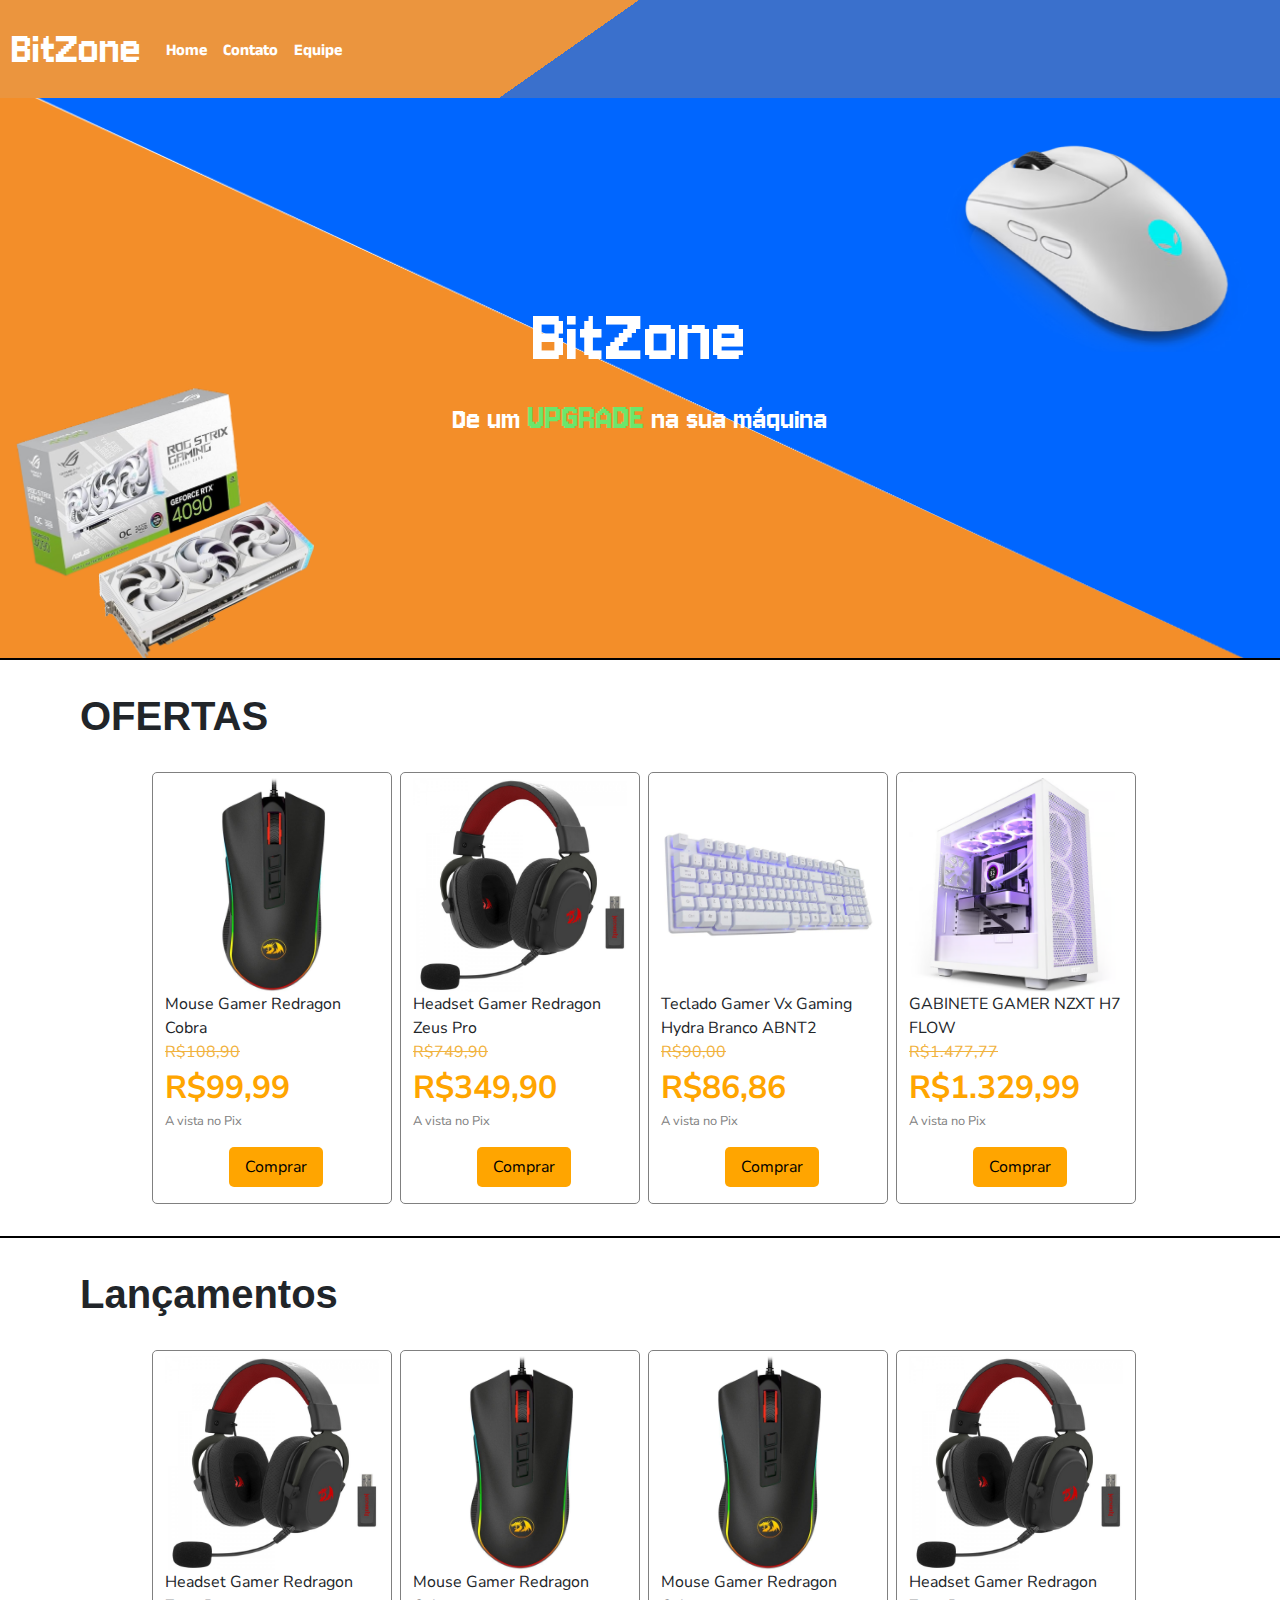
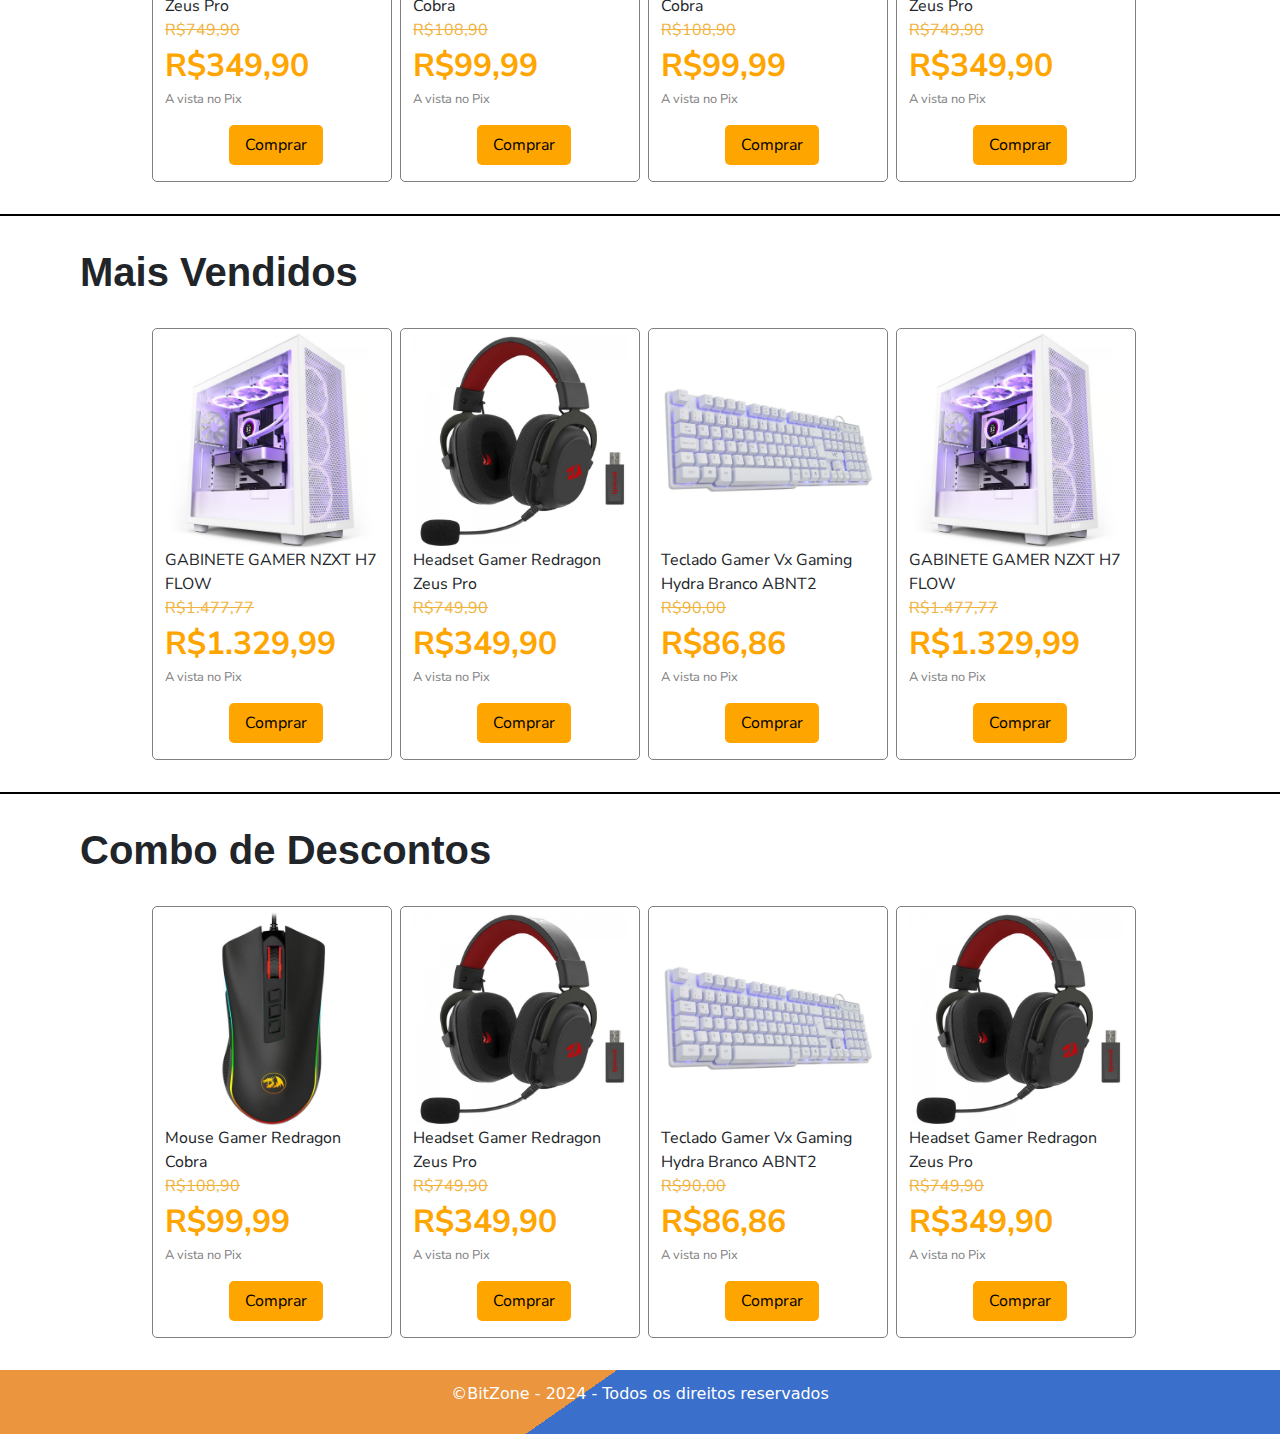
==== index.html @ baf4bfa4 "Add files via upload" ====
<!DOCTYPE html>
<html lang="en">
<head>
    <meta charset="UTF-8">
    <meta name="viewport" content="width=device-width, initial-scale=1.0">
    <title>Home</title>
    <link rel="preconnect" href="https://fonts.googleapis.com">
    <link rel="preconnect" href="https://fonts.gstatic.com" crossorigin>
    <link href="https://fonts.googleapis.com/css2?family=Jersey+25&family=New+Amsterdam&display=swap" rel="stylesheet">
    <link href="https://cdn.jsdelivr.net/npm/bootstrap@5.3.3/dist/css/bootstrap.min.css" rel="stylesheet" integrity="sha384-QWTKZyjpPEjISv5WaRU9OFeRpok6YctnYmDr5pNlyT2bRjXh0JMhjY6hW+ALEwIH" crossorigin="anonymous">
    <link href="https://fonts.googleapis.com/css2?family=Anek+Devanagari:wght@100..800&family=Jersey+10&family=Nunito+Sans:ital,opsz,wght@0,6..12,200..1000;1,6..12,200..1000&display=swap" rel="stylesheet">
    <link rel="stylesheet" href="./assets/css/pages/index.css">
</head>
<body>
    <header>
        <nav class="navbar navbar-expand-lg bg-body-tertiary cabecalho">
            <div class="container-fluid">
                <a class="navbar-brand" href="#">BitZone</a>
                <button class="navbar-toggler" type="button" data-bs-toggle="collapse" data-bs-target="#navbarSupportedContent" aria-controls="navbarSupportedContent" aria-expanded="false" aria-label="Toggle navigation">
                    <span class="navbar-toggler-icon"></span>
                </button>
                <div class="collapse navbar-collapse" id="navbarSupportedContent">
                    <ul class="navbar-nav me-auto mb-2 mb-lg-0 ">
                        <li class="nav-item">
                            <a class="nav-link" aria-current="page" href="./index.html">Home</a>
                        </li>
                        <li class="nav-item">
                            <a class="nav-link" href="./pages/contato.html">Contato</a>
                        </li>
                        <li class="nav-item">
                            <a class="nav-link" href="./pages/equipe.html">Equipe</a>
                        </li>
                    </ul>
                </div>
            </div>
        </nav>
    </header>
    <section class="apresentacao">
        <h1 class="textoTitulo">BitZone</h1>
        <h2 class="textoSubTitulo">De um <b class="destaque">UPGRADE</b> na sua máquina</h2>
    </section>
    <main class=" d-flex flex-wrap mx-auto"">
        <section class="secaoProdutos">
            <h1 class="textoOfertas">OFERTAS</h1>
            <div class="cardOfertas row mx-auto">
                <div class="cards">
                    <img src="./assets/images/mouse.png" class="card-img-top" alt="...">
                    <div class="card-body">
                        <p class="tituloProduto">Mouse Gamer Redragon Cobra</p>
                        <p class="precoAntigo">R$108,90</p>
                        <p class="preco">R$99,99</p>
                        <p class="metodo">A vista no Pix</p>
                        <button class="botaoComprar"><a href="./pages/telaCompraMouse.html">Comprar</a> </button>
                    </div>
                </div>
                <div class="cards">
                    <img src="./assets/images/headset.png" class="card-img-top" alt="...">
                    <div class="card-body">
                        <p class="tituloProduto">Headset Gamer Redragon Zeus Pro</p>
                        <p class="precoAntigo">R$749,90</p>
                        <p class="preco">R$349,90</p>
                        <p class="metodo">A vista no Pix</p>
                        <button class="botaoComprar"><a href="./pages/telaCompraHeadset.html">Comprar</a></button>
                    </div>
                </div>
                <div class="cards">
                    <img src="./assets/images/teclado.png" class="card-img-top" alt="...">
                    <div class="card-body">
                        <p class="tituloProduto">Teclado Gamer Vx Gaming Hydra Branco ABNT2</p>
                        <p class="precoAntigo">R$90,00</p>
                        <p class="preco">R$86,86</p>
                        <p class="metodo">A vista no Pix</p>
                        <button class="botaoComprar"><a href="./pages/telaCompraTeclado.html">Comprar</a></button>
                    </div>
                </div>
                <div class="cards">
                    <img src="./assets/images/gabinete.png" class="card-img-top" alt="...">
                    <div class="card-body">
                        <p class="tituloProduto">GABINETE GAMER NZXT H7 FLOW</p>
                        <p class="precoAntigo">R$1.477,77</p>
                        <p class="preco">R$1.329,99</p>
                        <p class="metodo">A vista no Pix</p>
                        <button class="botaoComprar"><a href="./pages/telaCompraGabinete.html">Comprar</a></button>
                    </div>
                </div>
            </div>
        </section>
        <section class="secaoProdutos"></section>
            <h1 class="textoOfertas">Lançamentos</h1>
            <div class="cardOfertas row mx-auto">
                <div class="cards">
                    <img src="./assets/images/headset.png" class="card-img-top" alt="...">
                    <div class="card-body">
                        <p class="tituloProduto">Headset Gamer Redragon Zeus Pro</p>
                        <p class="precoAntigo">R$749,90</p>
                        <p class="preco">R$349,90</p>
                        <p class="metodo">A vista no Pix</p>
                        <button class="botaoComprar"><a href="./pages/telaCompraHeadset.html">Comprar</a></button>
                    </div>
                </div>
                <div class="cards">
                    <img src="./assets/images/mouse.png" class="card-img-top" alt="...">
                    <div class="card-body">
                        <p class="tituloProduto">Mouse Gamer Redragon Cobra</p>
                        <p class="precoAntigo">R$108,90</p>
                        <p class="preco">R$99,99</p>
                        <p class="metodo">A vista no Pix</p>
                        <button class="botaoComprar"><a href="./pages/telaCompraMouse.html">Comprar</a></button>
                    </div>
                </div>
                <div class="cards">
                    <img src="./assets/images/mouse.png" class="card-img-top" alt="...">
                    <div class="card-body">
                        <p class="tituloProduto">Mouse Gamer Redragon Cobra</p>
                        <p class="precoAntigo">R$108,90</p>
                        <p class="preco">R$99,99</p>
                        <p class="metodo">A vista no Pix</p>
                        <button class="botaoComprar"><a href="./pages/telaCompraMouse.html">Comprar</a></button>
                    </div>
                </div>
                <div class="cards">
                    <img src="./assets/images/headset.png" class="card-img-top" alt="...">
                    <div class="card-body">
                        <p class="tituloProduto">Headset Gamer Redragon Zeus Pro</p>
                        <p class="precoAntigo">R$749,90</p>
                        <p class="preco">R$349,90</p>
                        <p class="metodo">A vista no Pix</p>
                        <button class="botaoComprar"><a href="./pages/telaCompraHeadset.html">Comprar</a></button>
                    </div>
                </div>
            </div>
        </section>
        <section class="secaoProdutos"></section>
            <h1 class="textoOfertas">Mais Vendidos</h1>
            <div class="cardOfertas row mx-auto">
                <div class="cards">
                    <img src="./assets/images/gabinete.png" class="card-img-top" alt="...">
                    <div class="card-body">
                        <p class="tituloProduto">GABINETE GAMER NZXT H7 FLOW</p>
                        <p class="precoAntigo">R$1.477,77</p>
                        <p class="preco">R$1.329,99</p>
                        <p class="metodo">A vista no Pix</p>
                        <button class="botaoComprar"><a href="./pages/telaCompraGabinete.html">Comprar</a></button>
                    </div>
                </div>
                <div class="cards">
                    <img src="./assets/images/headset.png" class="card-img-top" alt="...">
                    <div class="card-body">
                        <p class="tituloProduto">Headset Gamer Redragon Zeus Pro</p>
                        <p class="precoAntigo">R$749,90</p>
                        <p class="preco">R$349,90</p>
                        <p class="metodo">A vista no Pix</p>
                        <button class="botaoComprar"><a href="./pages/telaCompraHeadset.html">Comprar</a></button>
                    </div>
                </div>
                <div class="cards">
                    <img src="./assets/images/teclado.png" class="card-img-top" alt="...">
                    <div class="card-body">
                        <p class="tituloProduto">Teclado Gamer Vx Gaming Hydra Branco ABNT2</p>
                        <p class="precoAntigo">R$90,00</p>
                        <p class="preco">R$86,86</p>
                        <p class="metodo">A vista no Pix</p>
                        <button class="botaoComprar"><a href="./pages/telaCompraTeclado.html">Comprar</a></button>
                    </div>
                </div>
                <div class="cards">
                    <img src="./assets/images/gabinete.png" class="card-img-top" alt="...">
                    <div class="card-body">
                        <p class="tituloProduto">GABINETE GAMER NZXT H7 FLOW</p>
                        <p class="precoAntigo">R$1.477,77</p>
                        <p class="preco">R$1.329,99</p>
                        <p class="metodo">A vista no Pix</p>
                        <button class="botaoComprar"><a href="./pages/telaCompraGabinete.html">Comprar</a></button>
                    </div>
                </div>
            </div>
        </section>
        <section class="secaoProdutos"></section>
            <h1 class="textoOfertas">Combo de Descontos</h1>
            <div class="cardOfertas row mx-auto">
                <div class="cards">
                    <img src="./assets/images/mouse.png" class="card-img-top" alt="...">
                    <div class="card-body">
                        <p class="tituloProduto">Mouse Gamer Redragon Cobra</p>
                        <p class="precoAntigo">R$108,90</p>
                        <p class="preco">R$99,99</p>
                        <p class="metodo">A vista no Pix</p>
                        <button class="botaoComprar"><a href="./pages/telaCompraMouse.html">Comprar</a> </button>
                    </div>
                </div>
                <div class="cards">
                    <img src="./assets/images/headset.png" class="card-img-top" alt="...">
                    <div class="card-body">
                        <p class="tituloProduto">Headset Gamer Redragon Zeus Pro</p>
                        <p class="precoAntigo">R$749,90</p>
                        <p class="preco">R$349,90</p>
                        <p class="metodo">A vista no Pix</p>
                        <button class="botaoComprar"><a href="./pages/telaCompraHeadset.html">Comprar</a></button>
                    </div>
                </div>
                <div class="cards">
                    <img src="./assets/images/teclado.png" class="card-img-top" alt="...">
                    <div class="card-body">
                        <p class="tituloProduto">Teclado Gamer Vx Gaming Hydra Branco ABNT2</p>
                        <p class="precoAntigo">R$90,00</p>
                        <p class="preco">R$86,86</p>
                        <p class="metodo">A vista no Pix</p>
                        <button class="botaoComprar"><a href="./pages/telaCompraTeclado.html">Comprar</a></button>
                    </div>
                </div>
                <div class="cards">
                    <img src="./assets/images/headset.png" class="card-img-top" alt="...">
                    <div class="card-body">
                        <p class="tituloProduto">Headset Gamer Redragon Zeus Pro</p>
                        <p class="precoAntigo">R$749,90</p>
                        <p class="preco">R$349,90</p>
                        <p class="metodo">A vista no Pix</p>
                        <button class="botaoComprar"><a href="./pages/telaCompraHeadset.html">Comprar</a></button>
                    </div>
                </div>
            </div>
        </section>
    </main>

    <footer id="footer" class="footer">
        <p>&copy;BitZone - 2024 - Todos os direitos reservados</p>
    </footer>

    <script src="https://cdn.jsdelivr.net/npm/bootstrap@5.3.3/dist/js/bootstrap.bundle.min.js" integrity="sha384-YvpcrYf0tY3lHB60NNkmXc5s9fDVZLESaAA55NDzOxhy9GkcIdslK1eN7N6jIeHz" crossorigin="anonymous"></script>
</body>
</html>
---- assets/css/pages/index.css ----
main {
    width: 100%;
}

a {
    text-decoration: none;
    color: black;
}

.cabecalho {
    background: linear-gradient(145deg, rgba(235,149,62,1) 45%, rgba(58,112,204,1) 45%) !important;
}

.navbar-brand {
    font-family: "Jersey 10";
    font-size: 3rem;
    color: white;
}

.nav-link{
    padding-top: 1rem;
    font-family: "Anek Devanagari";
    color: white;
    font-weight: bold;
}

.nav-link:hover {
    background-color: rgb(143, 143, 255);
    border-radius: 5px;
}

.apresentacao {
    background-image: url("../../images/fundo.png");
    background-size:cover;
    background-position: center;
    height: 35rem;
    margin-left: 0px;
    text-align: center;
    padding-top: 12rem;
    color: white;
    font-family: "Jersey 10";

}

.textoTitulo {
    font-size: 5rem;
}

.destaque {
    color: rgb(108, 230, 108);
    font-size: 2.5rem;
    font-weight: 500;
}

.secaoProdutos {
    width: 100%;
    border-top: 2px solid black;
    padding-top: 2rem;
}

.cardOfertas{
    display: flex;
    justify-content: center;
    align-items: center;
    width: 100%;
}

.textoOfertas {
    font-family: "Aneke Devanagari", sans-serif;
    /* color: rgb(245, 160, 48); */
    margin-left: 5rem;
    margin-bottom: 2rem;
    font-weight: bold;
}


.cards {
    width: 15rem;
    height: 27rem;
    margin-left: 0.5rem;
    margin-bottom: 2rem;
    display: flex;
    flex-direction: column;
    justify-content: end;
    font-family: 'Nunito Sans';
    border: 0.5px solid gray;
    border-radius: 5px;
    padding-top: 1rem;
}

.cards:hover {
    background-color: rgba(145, 169, 210, 0.455);
}

.tituloProduto {
    margin-bottom: 0px;
}

.precoAntigo {
    text-decoration:line-through;
    color: rgb(241, 179, 63);
    margin-bottom: 0px;
}

.preco {
    color: orange;
    font-weight: bold;
    font-size: 2rem;
    margin-bottom: 0px;
}

.metodo {
    color: gray;
    font-size: 0.8rem;
    display: flex;
}

.botaoComprar {
    background-color: orange;
    color: white;
    border: none;
    padding: 0.5rem 1rem;
    border-radius: 5px;
    cursor: pointer;
    margin-left: 4rem;
    margin-bottom: 1rem;
}

.footer {
    background: linear-gradient(145deg, rgba(235,149,62,1) 45%, rgba(58,112,204,1) 45%) !important;
    color: white;
    display: flex;
    height: 4rem;
    align-items: center;
    justify-content: center ;
}
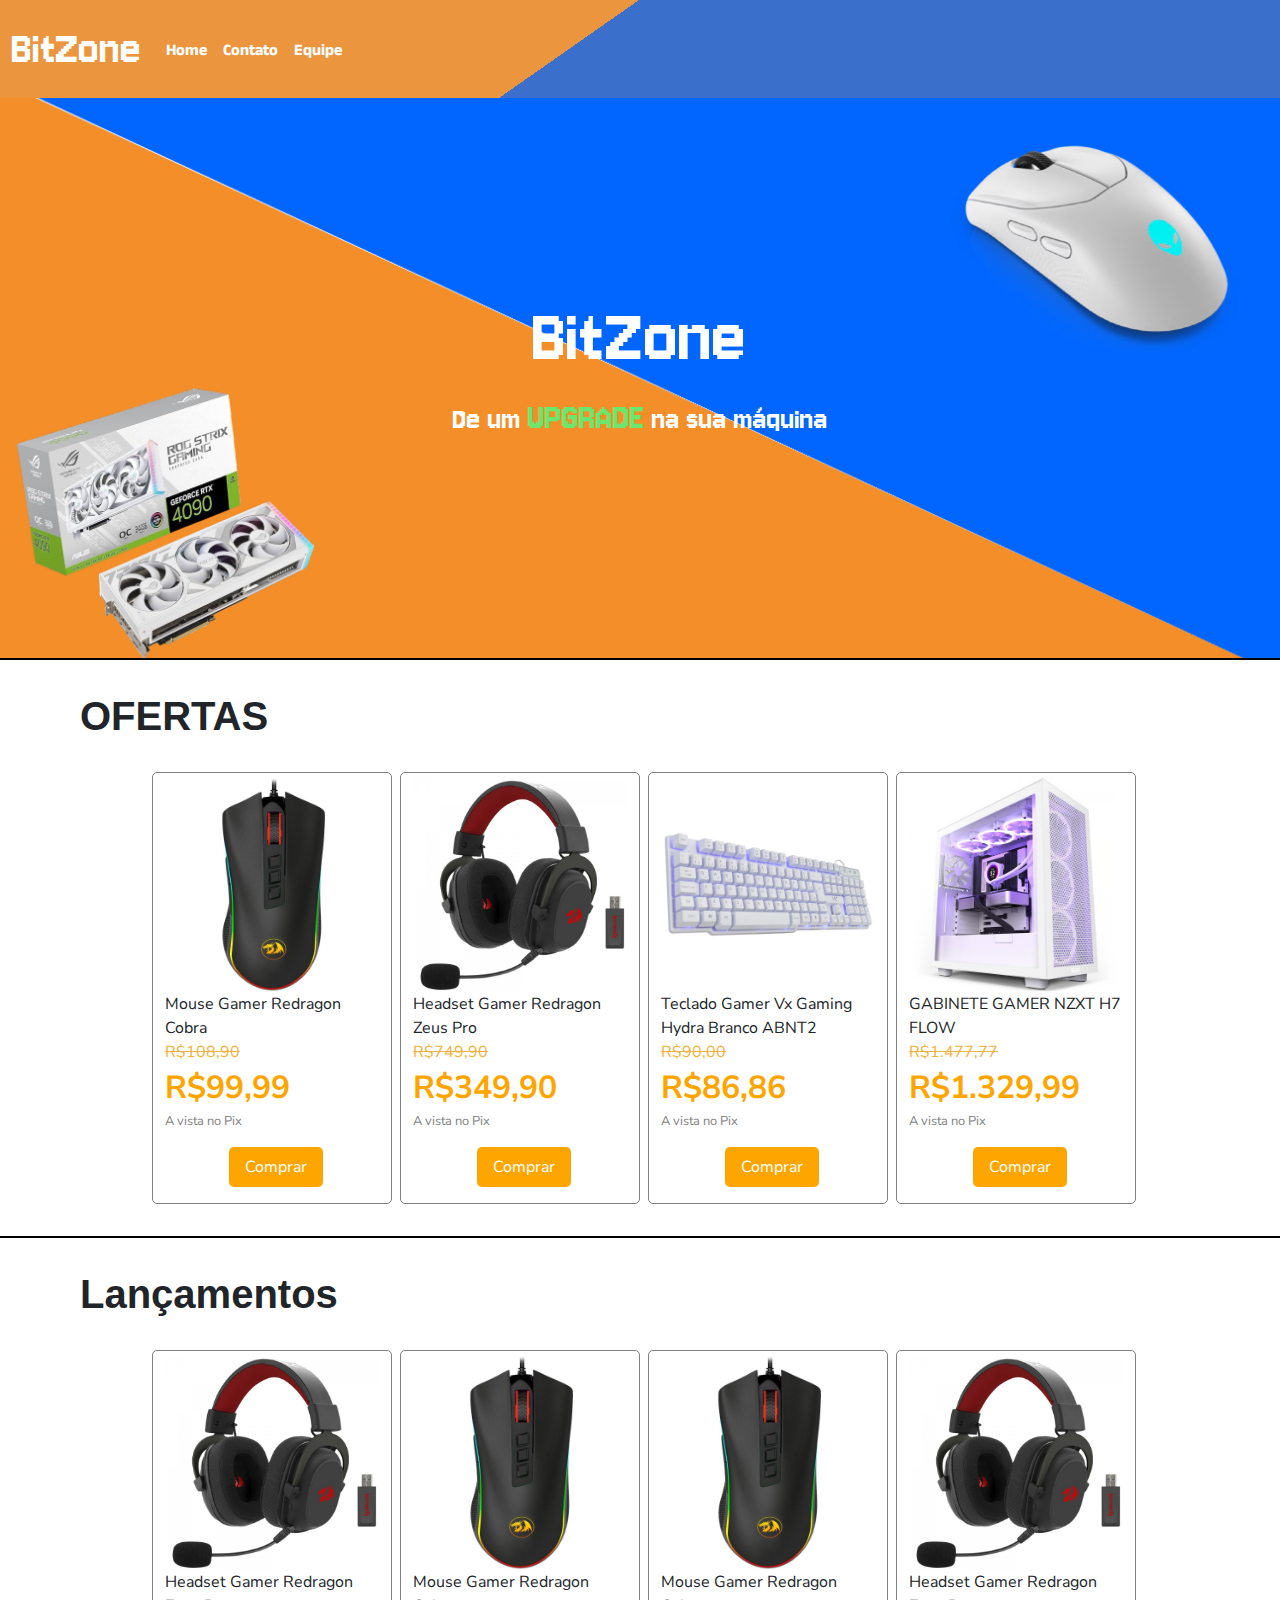
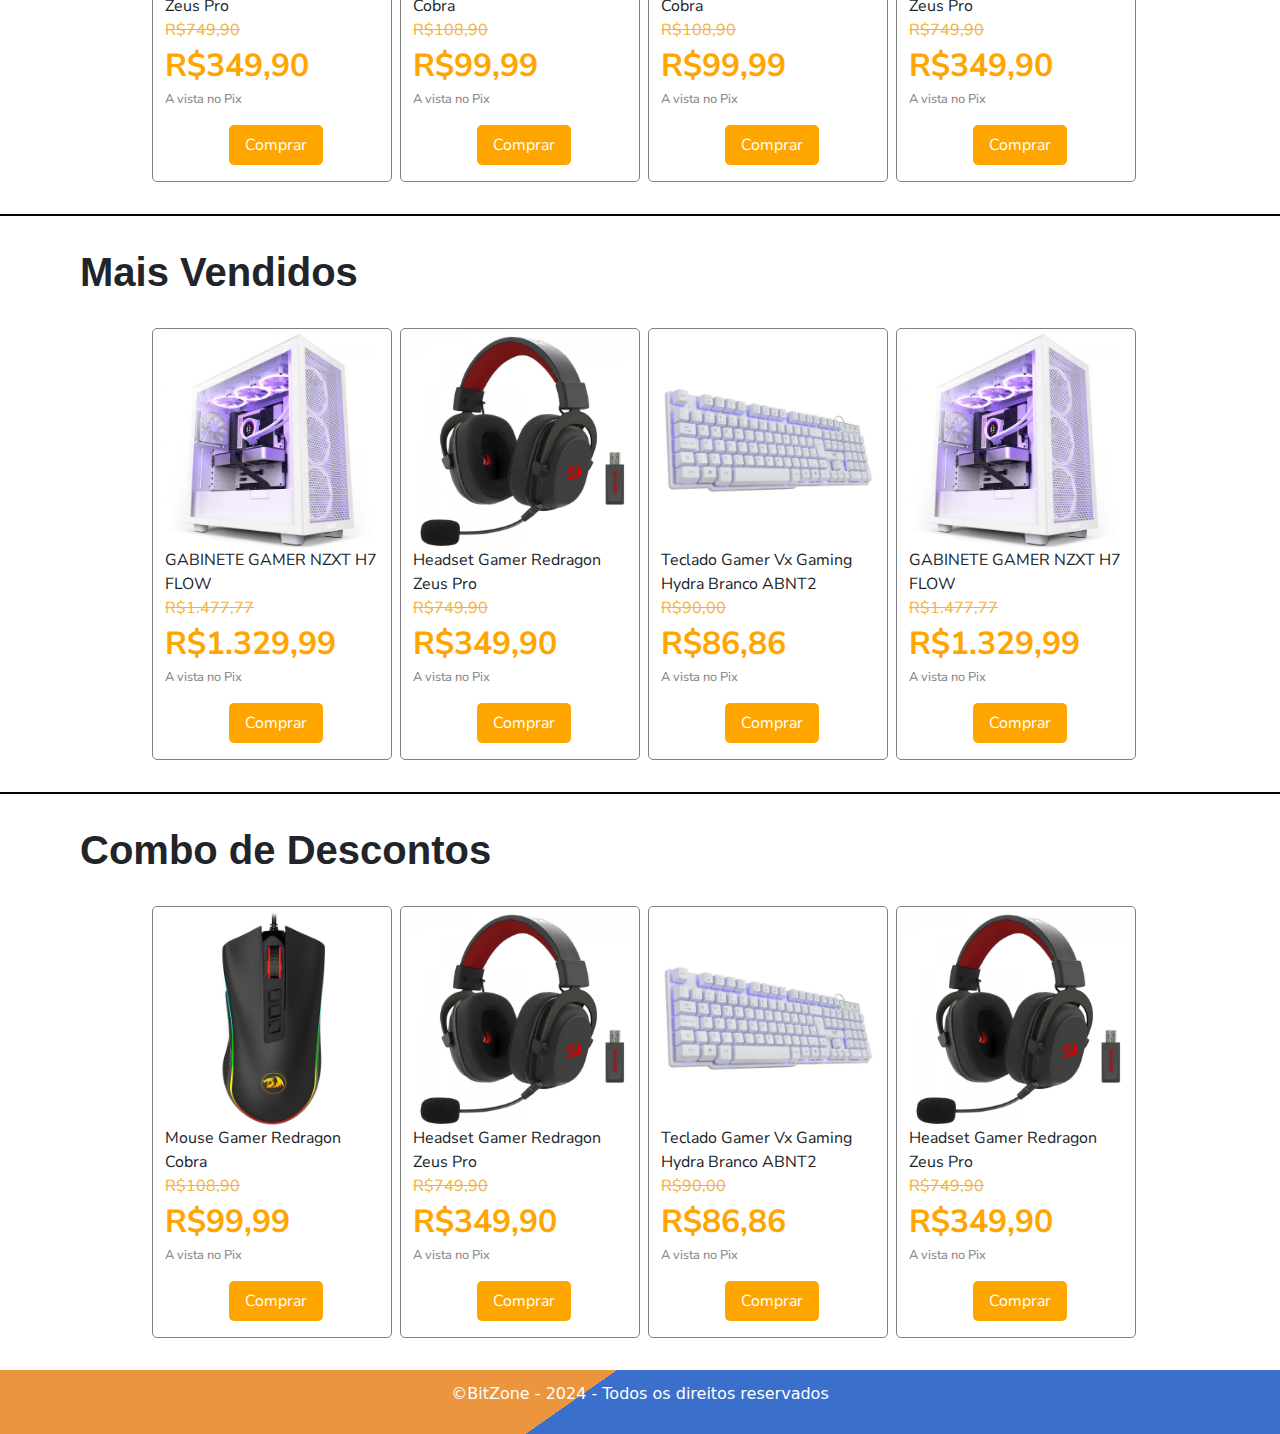
==== commit fb50e7d1: "Update index.html" ====
--- a/index.html
+++ b/index.html
@@ -50,17 +50,17 @@
                         <p class="precoAntigo">R$108,90</p>
                         <p class="preco">R$99,99</p>
                         <p class="metodo">A vista no Pix</p>
-                        <button class="botaoComprar"><a href="./pages/telaCompraMouse.html">Comprar</a> </button>
-                    </div>
-                </div>
-                <div class="cards">
-                    <img src="./assets/images/headset.png" class="card-img-top" alt="...">
-                    <div class="card-body">
-                        <p class="tituloProduto">Headset Gamer Redragon Zeus Pro</p>
-                        <p class="precoAntigo">R$749,90</p>
-                        <p class="preco">R$349,90</p>
-                        <p class="metodo">A vista no Pix</p>
-                        <button class="botaoComprar"><a href="./pages/telaCompraHeadset.html">Comprar</a></button>
+                        <a href="./pages/telaCompraMouse.html"><button class="botaoComprar">Comprar </button></a>
+                    </div>
+                </div>
+                <div class="cards">
+                    <img src="./assets/images/headset.png" class="card-img-top" alt="...">
+                    <div class="card-body">
+                        <p class="tituloProduto">Headset Gamer Redragon Zeus Pro</p>
+                        <p class="precoAntigo">R$749,90</p>
+                        <p class="preco">R$349,90</p>
+                        <p class="metodo">A vista no Pix</p>
+                        <a href="./pages/telaCompraHeadset.html"><button class="botaoComprar">Comprar</button></a>
                     </div>
                 </div>
                 <div class="cards">
@@ -70,7 +70,7 @@
                         <p class="precoAntigo">R$90,00</p>
                         <p class="preco">R$86,86</p>
                         <p class="metodo">A vista no Pix</p>
-                        <button class="botaoComprar"><a href="./pages/telaCompraTeclado.html">Comprar</a></button>
+                        <a href="./pages/telaCompraTeclado.html"><button class="botaoComprar">Comprar</button></a>
                     </div>
                 </div>
                 <div class="cards">
@@ -80,7 +80,7 @@
                         <p class="precoAntigo">R$1.477,77</p>
                         <p class="preco">R$1.329,99</p>
                         <p class="metodo">A vista no Pix</p>
-                        <button class="botaoComprar"><a href="./pages/telaCompraGabinete.html">Comprar</a></button>
+                        <a href="./pages/telaCompraGabinete.html"><button class="botaoComprar">Comprar</button></a>
                     </div>
                 </div>
             </div>
@@ -95,37 +95,37 @@
                         <p class="precoAntigo">R$749,90</p>
                         <p class="preco">R$349,90</p>
                         <p class="metodo">A vista no Pix</p>
-                        <button class="botaoComprar"><a href="./pages/telaCompraHeadset.html">Comprar</a></button>
-                    </div>
-                </div>
-                <div class="cards">
-                    <img src="./assets/images/mouse.png" class="card-img-top" alt="...">
-                    <div class="card-body">
-                        <p class="tituloProduto">Mouse Gamer Redragon Cobra</p>
-                        <p class="precoAntigo">R$108,90</p>
-                        <p class="preco">R$99,99</p>
-                        <p class="metodo">A vista no Pix</p>
-                        <button class="botaoComprar"><a href="./pages/telaCompraMouse.html">Comprar</a></button>
-                    </div>
-                </div>
-                <div class="cards">
-                    <img src="./assets/images/mouse.png" class="card-img-top" alt="...">
-                    <div class="card-body">
-                        <p class="tituloProduto">Mouse Gamer Redragon Cobra</p>
-                        <p class="precoAntigo">R$108,90</p>
-                        <p class="preco">R$99,99</p>
-                        <p class="metodo">A vista no Pix</p>
-                        <button class="botaoComprar"><a href="./pages/telaCompraMouse.html">Comprar</a></button>
-                    </div>
-                </div>
-                <div class="cards">
-                    <img src="./assets/images/headset.png" class="card-img-top" alt="...">
-                    <div class="card-body">
-                        <p class="tituloProduto">Headset Gamer Redragon Zeus Pro</p>
-                        <p class="precoAntigo">R$749,90</p>
-                        <p class="preco">R$349,90</p>
-                        <p class="metodo">A vista no Pix</p>
-                        <button class="botaoComprar"><a href="./pages/telaCompraHeadset.html">Comprar</a></button>
+                        <a href="./pages/telaCompraHeadset.html"><button class="botaoComprar">Comprar</button></a>
+                    </div>
+                </div>
+                <div class="cards">
+                    <img src="./assets/images/mouse.png" class="card-img-top" alt="...">
+                    <div class="card-body">
+                        <p class="tituloProduto">Mouse Gamer Redragon Cobra</p>
+                        <p class="precoAntigo">R$108,90</p>
+                        <p class="preco">R$99,99</p>
+                        <p class="metodo">A vista no Pix</p>
+                        <a href="./pages/telaCompraMouse.html"><button class="botaoComprar">Comprar </button></a>
+                    </div>
+                </div>
+                <div class="cards">
+                    <img src="./assets/images/mouse.png" class="card-img-top" alt="...">
+                    <div class="card-body">
+                        <p class="tituloProduto">Mouse Gamer Redragon Cobra</p>
+                        <p class="precoAntigo">R$108,90</p>
+                        <p class="preco">R$99,99</p>
+                        <p class="metodo">A vista no Pix</p>
+                        <a href="./pages/telaCompraMouse.html"><button class="botaoComprar">Comprar </button></a>
+                    </div>
+                </div>
+                <div class="cards">
+                    <img src="./assets/images/headset.png" class="card-img-top" alt="...">
+                    <div class="card-body">
+                        <p class="tituloProduto">Headset Gamer Redragon Zeus Pro</p>
+                        <p class="precoAntigo">R$749,90</p>
+                        <p class="preco">R$349,90</p>
+                        <p class="metodo">A vista no Pix</p>
+                        <a href="./pages/telaCompraHeadset.html"><button class="botaoComprar">Comprar</button></a>
                     </div>
                 </div>
             </div>
@@ -140,17 +140,17 @@
                         <p class="precoAntigo">R$1.477,77</p>
                         <p class="preco">R$1.329,99</p>
                         <p class="metodo">A vista no Pix</p>
-                        <button class="botaoComprar"><a href="./pages/telaCompraGabinete.html">Comprar</a></button>
-                    </div>
-                </div>
-                <div class="cards">
-                    <img src="./assets/images/headset.png" class="card-img-top" alt="...">
-                    <div class="card-body">
-                        <p class="tituloProduto">Headset Gamer Redragon Zeus Pro</p>
-                        <p class="precoAntigo">R$749,90</p>
-                        <p class="preco">R$349,90</p>
-                        <p class="metodo">A vista no Pix</p>
-                        <button class="botaoComprar"><a href="./pages/telaCompraHeadset.html">Comprar</a></button>
+                        <a href="./pages/telaCompraGabinete.html"><button class="botaoComprar">Comprar</button></a>
+                    </div>
+                </div>
+                <div class="cards">
+                    <img src="./assets/images/headset.png" class="card-img-top" alt="...">
+                    <div class="card-body">
+                        <p class="tituloProduto">Headset Gamer Redragon Zeus Pro</p>
+                        <p class="precoAntigo">R$749,90</p>
+                        <p class="preco">R$349,90</p>
+                        <p class="metodo">A vista no Pix</p>
+                        <a href="./pages/telaCompraHeadset.html"><button class="botaoComprar">Comprar</button></a>
                     </div>
                 </div>
                 <div class="cards">
@@ -160,7 +160,7 @@
                         <p class="precoAntigo">R$90,00</p>
                         <p class="preco">R$86,86</p>
                         <p class="metodo">A vista no Pix</p>
-                        <button class="botaoComprar"><a href="./pages/telaCompraTeclado.html">Comprar</a></button>
+                        <a href="./pages/telaCompraTeclado.html"><button class="botaoComprar">Comprar</button></a>
                     </div>
                 </div>
                 <div class="cards">
@@ -170,7 +170,7 @@
                         <p class="precoAntigo">R$1.477,77</p>
                         <p class="preco">R$1.329,99</p>
                         <p class="metodo">A vista no Pix</p>
-                        <button class="botaoComprar"><a href="./pages/telaCompraGabinete.html">Comprar</a></button>
+                        <a href="./pages/telaCompraGabinete.html"><button class="botaoComprar">Comprar</button></a>
                     </div>
                 </div>
             </div>
@@ -185,17 +185,17 @@
                         <p class="precoAntigo">R$108,90</p>
                         <p class="preco">R$99,99</p>
                         <p class="metodo">A vista no Pix</p>
-                        <button class="botaoComprar"><a href="./pages/telaCompraMouse.html">Comprar</a> </button>
-                    </div>
-                </div>
-                <div class="cards">
-                    <img src="./assets/images/headset.png" class="card-img-top" alt="...">
-                    <div class="card-body">
-                        <p class="tituloProduto">Headset Gamer Redragon Zeus Pro</p>
-                        <p class="precoAntigo">R$749,90</p>
-                        <p class="preco">R$349,90</p>
-                        <p class="metodo">A vista no Pix</p>
-                        <button class="botaoComprar"><a href="./pages/telaCompraHeadset.html">Comprar</a></button>
+                        <a href="./pages/telaCompraMouse.html"><button class="botaoComprar">Comprar </button></a>
+                    </div>
+                </div>
+                <div class="cards">
+                    <img src="./assets/images/headset.png" class="card-img-top" alt="...">
+                    <div class="card-body">
+                        <p class="tituloProduto">Headset Gamer Redragon Zeus Pro</p>
+                        <p class="precoAntigo">R$749,90</p>
+                        <p class="preco">R$349,90</p>
+                        <p class="metodo">A vista no Pix</p>
+                        <a href="./pages/telaCompraHeadset.html"><button class="botaoComprar">Comprar</button></a>
                     </div>
                 </div>
                 <div class="cards">
@@ -205,17 +205,17 @@
                         <p class="precoAntigo">R$90,00</p>
                         <p class="preco">R$86,86</p>
                         <p class="metodo">A vista no Pix</p>
-                        <button class="botaoComprar"><a href="./pages/telaCompraTeclado.html">Comprar</a></button>
-                    </div>
-                </div>
-                <div class="cards">
-                    <img src="./assets/images/headset.png" class="card-img-top" alt="...">
-                    <div class="card-body">
-                        <p class="tituloProduto">Headset Gamer Redragon Zeus Pro</p>
-                        <p class="precoAntigo">R$749,90</p>
-                        <p class="preco">R$349,90</p>
-                        <p class="metodo">A vista no Pix</p>
-                        <button class="botaoComprar"><a href="./pages/telaCompraHeadset.html">Comprar</a></button>
+                        <a href="./pages/telaCompraTeclado.html"><button class="botaoComprar">Comprar</button></a>
+                    </div>
+                </div>
+                <div class="cards">
+                    <img src="./assets/images/headset.png" class="card-img-top" alt="...">
+                    <div class="card-body">
+                        <p class="tituloProduto">Headset Gamer Redragon Zeus Pro</p>
+                        <p class="precoAntigo">R$749,90</p>
+                        <p class="preco">R$349,90</p>
+                        <p class="metodo">A vista no Pix</p>
+                        <a href="./pages/telaCompraHeadset.html"><button class="botaoComprar">Comprar</button></a>
                     </div>
                 </div>
             </div>
@@ -228,4 +228,4 @@
 
     <script src="https://cdn.jsdelivr.net/npm/bootstrap@5.3.3/dist/js/bootstrap.bundle.min.js" integrity="sha384-YvpcrYf0tY3lHB60NNkmXc5s9fDVZLESaAA55NDzOxhy9GkcIdslK1eN7N6jIeHz" crossorigin="anonymous"></script>
 </body>
-</html>+</html>
